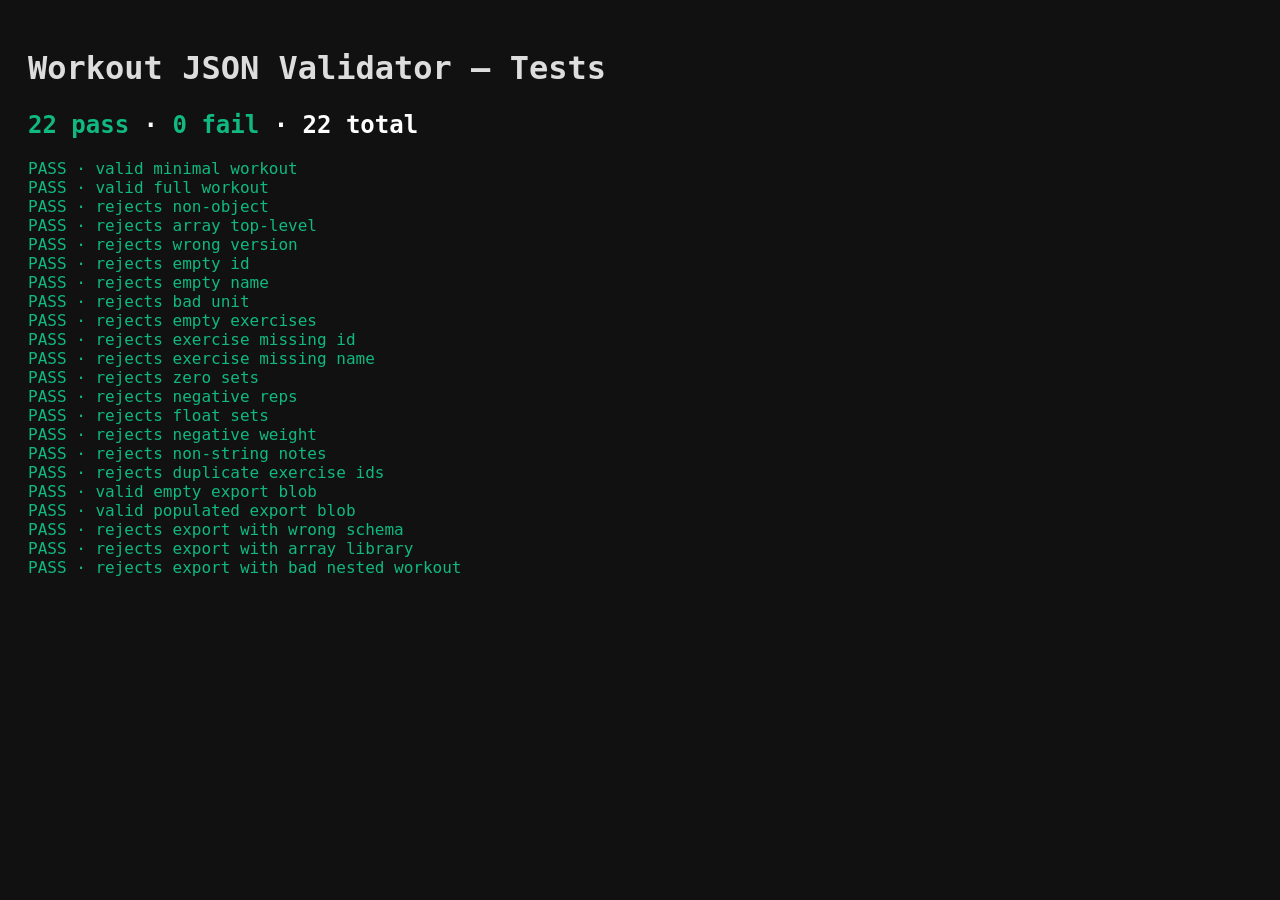
==== tests/validate.test.html @ 61c0ece4 "Implement workout PWA (v1.0.0) Vanilla HTML/CSS/JS PWA, no build step. Six screens: home, workout-de" ====
<!DOCTYPE html>
<html lang="en">
<head>
  <meta charset="UTF-8">
  <title>Validate tests</title>
  <style>
    body { font-family: ui-monospace, monospace; background: #111; color: #ddd; padding: 20px; }
    .pass { color: #10b981; }
    .fail { color: #ef4444; }
    pre { background: #1a1a1a; padding: 8px 12px; border-radius: 6px; overflow-x: auto; font-size: 12px; }
    h2 { color: #fff; margin-top: 24px; }
    summary { cursor: pointer; }
  </style>
</head>
<body>
  <h1>Workout JSON Validator — Tests</h1>
  <div id="summary"></div>
  <div id="results"></div>

  <script src="../app.js"></script>
  <script>
    const v = window.__workout.validateWorkout;
    const e = window.__workout.validateExportBlob;

    const cases = [
      // ───── workout: valid ─────
      ['valid minimal workout', () => v({
        version: 1, id: 'a', name: 'A',
        exercises: [{ id: 'x', name: 'X', sets: 3, reps: 10 }],
      }).length === 0],
      ['valid full workout', () => v({
        version: 1, id: 'a', name: 'A', unit: 'kg',
        exercises: [
          { id: 'x', name: 'X', sets: 3, reps: 10, weight: 100, rest: 60, notes: 'foo' },
          { id: 'y', name: 'Y', sets: 2, reps: 8 },
        ],
      }).length === 0],

      // ───── workout: invalid top-level ─────
      ['rejects non-object', () => v(null).length > 0],
      ['rejects array top-level', () => v([]).length > 0],
      ['rejects wrong version', () => v({ version: 2, id: 'a', name: 'A', exercises: [{ id:'x', name:'X', sets:1, reps:1 }] }).length > 0],
      ['rejects empty id', () => v({ version: 1, id: '', name: 'A', exercises: [{ id:'x', name:'X', sets:1, reps:1 }] }).length > 0],
      ['rejects empty name', () => v({ version: 1, id: 'a', name: '', exercises: [{ id:'x', name:'X', sets:1, reps:1 }] }).length > 0],
      ['rejects bad unit', () => v({ version: 1, id: 'a', name: 'A', unit: 'oz', exercises: [{ id:'x', name:'X', sets:1, reps:1 }] }).length > 0],
      ['rejects empty exercises', () => v({ version: 1, id: 'a', name: 'A', exercises: [] }).length > 0],

      // ───── workout: invalid exercise ─────
      ['rejects exercise missing id', () => v({ version: 1, id: 'a', name: 'A', exercises: [{ name:'X', sets:1, reps:1 }] }).length > 0],
      ['rejects exercise missing name', () => v({ version: 1, id: 'a', name: 'A', exercises: [{ id:'x', sets:1, reps:1 }] }).length > 0],
      ['rejects zero sets', () => v({ version: 1, id: 'a', name: 'A', exercises: [{ id:'x', name:'X', sets:0, reps:1 }] }).length > 0],
      ['rejects negative reps', () => v({ version: 1, id: 'a', name: 'A', exercises: [{ id:'x', name:'X', sets:1, reps:-1 }] }).length > 0],
      ['rejects float sets', () => v({ version: 1, id: 'a', name: 'A', exercises: [{ id:'x', name:'X', sets:1.5, reps:1 }] }).length > 0],
      ['rejects negative weight', () => v({ version: 1, id: 'a', name: 'A', exercises: [{ id:'x', name:'X', sets:1, reps:1, weight:-1 }] }).length > 0],
      ['rejects non-string notes', () => v({ version: 1, id: 'a', name: 'A', exercises: [{ id:'x', name:'X', sets:1, reps:1, notes: 123 }] }).length > 0],
      ['rejects duplicate exercise ids', () => v({ version: 1, id: 'a', name: 'A', exercises: [
        { id:'x', name:'X', sets:1, reps:1 },
        { id:'x', name:'Y', sets:1, reps:1 },
      ] }).length > 0],

      // ───── export blob ─────
      ['valid empty export blob', () => e({ schema: 1, exportedAt: 0, library: {}, history: [] }).length === 0],
      ['valid populated export blob', () => e({
        schema: 1, exportedAt: 0,
        library: { 'a': { version: 1, id: 'a', name: 'A', exercises: [{ id:'x', name:'X', sets:1, reps:1 }] } },
        history: [{ workoutId: 'a', workoutName: 'A', startedAt: 1, finishedAt: 2, setsLog: [] }],
      }).length === 0],
      ['rejects export with wrong schema', () => e({ schema: 2, exportedAt: 0, library: {}, history: [] }).length > 0],
      ['rejects export with array library', () => e({ schema: 1, library: [], history: [] }).length > 0],
      ['rejects export with bad nested workout', () => e({
        schema: 1, library: { 'a': { version: 1, id: 'a', name: 'A', exercises: [] } }, history: [],
      }).length > 0],
    ];

    let pass = 0, fail = 0;
    const results = document.getElementById('results');
    cases.forEach(([label, fn]) => {
      let ok = false; let err = null;
      try { ok = !!fn(); } catch (e) { err = e; }
      if (ok) { pass++; results.insertAdjacentHTML('beforeend', `<div class="pass">PASS · ${label}</div>`); }
      else {
        fail++;
        results.insertAdjacentHTML('beforeend', `<div class="fail">FAIL · ${label}${err ? ' · ' + err.message : ''}</div>`);
      }
    });
    document.getElementById('summary').innerHTML =
      `<h2><span class="pass">${pass} pass</span> · <span class="${fail ? 'fail' : 'pass'}">${fail} fail</span> · ${cases.length} total</h2>`;
  </script>
</body>
</html>
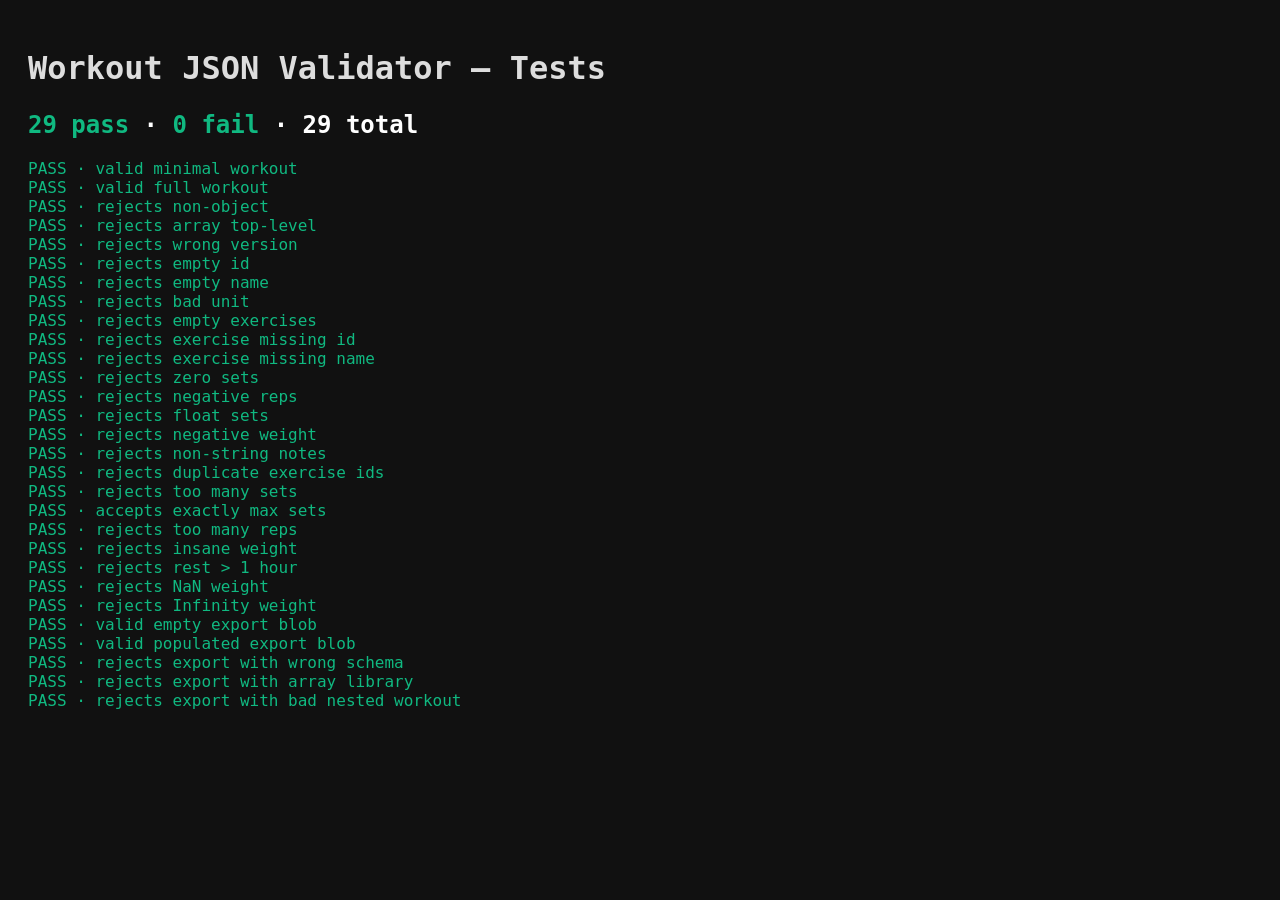
==== commit 5d8541f6: "Post-review fixes (v1.1.0) Critical correctness: - Hold-to-confirm guards against re-entrant fires a" ====
--- a/tests/validate.test.html
+++ b/tests/validate.test.html
@@ -17,7 +17,7 @@
   <div id="summary"></div>
   <div id="results"></div>
 
-  <script src="../app.js"></script>
+  <script>document.write('<script src="../app.js?t=' + Date.now() + '"><\/script>');</script>
   <script>
     const v = window.__workout.validateWorkout;
     const e = window.__workout.validateExportBlob;
@@ -58,6 +58,15 @@
         { id:'x', name:'Y', sets:1, reps:1 },
       ] }).length > 0],
 
+      // ───── workout: bounds ─────
+      ['rejects too many sets', () => v({ version: 1, id: 'a', name: 'A', exercises: [{ id:'x', name:'X', sets:51, reps:1 }] }).length > 0],
+      ['accepts exactly max sets', () => v({ version: 1, id: 'a', name: 'A', exercises: [{ id:'x', name:'X', sets:50, reps:1 }] }).length === 0],
+      ['rejects too many reps', () => v({ version: 1, id: 'a', name: 'A', exercises: [{ id:'x', name:'X', sets:1, reps:1001 }] }).length > 0],
+      ['rejects insane weight', () => v({ version: 1, id: 'a', name: 'A', exercises: [{ id:'x', name:'X', sets:1, reps:1, weight: 100000 }] }).length > 0],
+      ['rejects rest > 1 hour', () => v({ version: 1, id: 'a', name: 'A', exercises: [{ id:'x', name:'X', sets:1, reps:1, rest: 3601 }] }).length > 0],
+      ['rejects NaN weight', () => v({ version: 1, id: 'a', name: 'A', exercises: [{ id:'x', name:'X', sets:1, reps:1, weight: NaN }] }).length > 0],
+      ['rejects Infinity weight', () => v({ version: 1, id: 'a', name: 'A', exercises: [{ id:'x', name:'X', sets:1, reps:1, weight: Infinity }] }).length > 0],
+
       // ───── export blob ─────
       ['valid empty export blob', () => e({ schema: 1, exportedAt: 0, library: {}, history: [] }).length === 0],
       ['valid populated export blob', () => e({
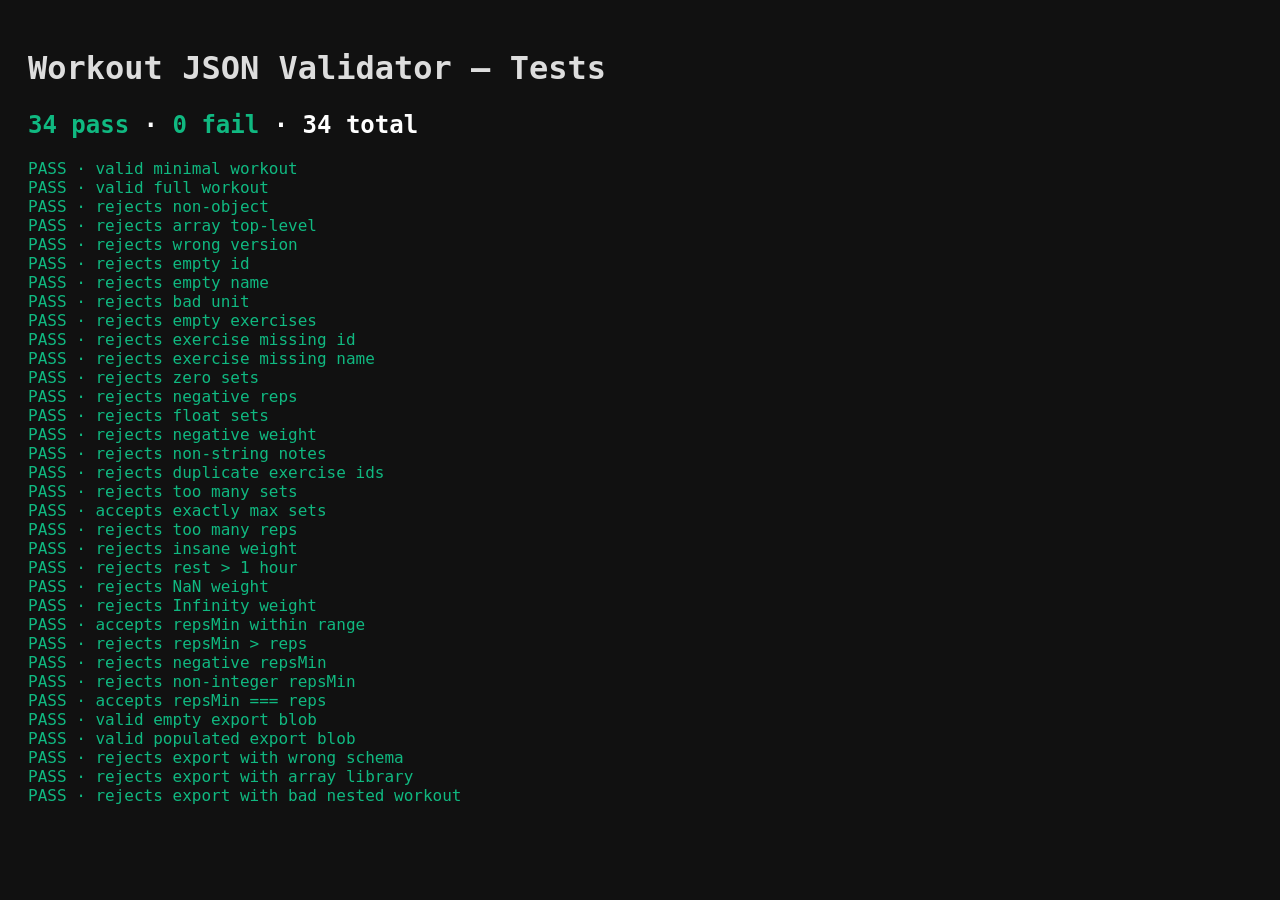
==== commit 74c4bef8: "Rep range support via optional repsMin (v1.3.0) - Schema: new optional integer `repsMin` per exercis" ====
--- a/tests/validate.test.html
+++ b/tests/validate.test.html
@@ -67,6 +67,13 @@
       ['rejects NaN weight', () => v({ version: 1, id: 'a', name: 'A', exercises: [{ id:'x', name:'X', sets:1, reps:1, weight: NaN }] }).length > 0],
       ['rejects Infinity weight', () => v({ version: 1, id: 'a', name: 'A', exercises: [{ id:'x', name:'X', sets:1, reps:1, weight: Infinity }] }).length > 0],
 
+      // ───── repsMin (rep ranges) ─────
+      ['accepts repsMin within range', () => v({ version: 1, id: 'a', name: 'A', exercises: [{ id:'x', name:'X', sets:1, reps:8, repsMin:6 }] }).length === 0],
+      ['rejects repsMin > reps', () => v({ version: 1, id: 'a', name: 'A', exercises: [{ id:'x', name:'X', sets:1, reps:6, repsMin:8 }] }).length > 0],
+      ['rejects negative repsMin', () => v({ version: 1, id: 'a', name: 'A', exercises: [{ id:'x', name:'X', sets:1, reps:8, repsMin:-1 }] }).length > 0],
+      ['rejects non-integer repsMin', () => v({ version: 1, id: 'a', name: 'A', exercises: [{ id:'x', name:'X', sets:1, reps:8, repsMin:6.5 }] }).length > 0],
+      ['accepts repsMin === reps', () => v({ version: 1, id: 'a', name: 'A', exercises: [{ id:'x', name:'X', sets:1, reps:8, repsMin:8 }] }).length === 0],
+
       // ───── export blob ─────
       ['valid empty export blob', () => e({ schema: 1, exportedAt: 0, library: {}, history: [] }).length === 0],
       ['valid populated export blob', () => e({
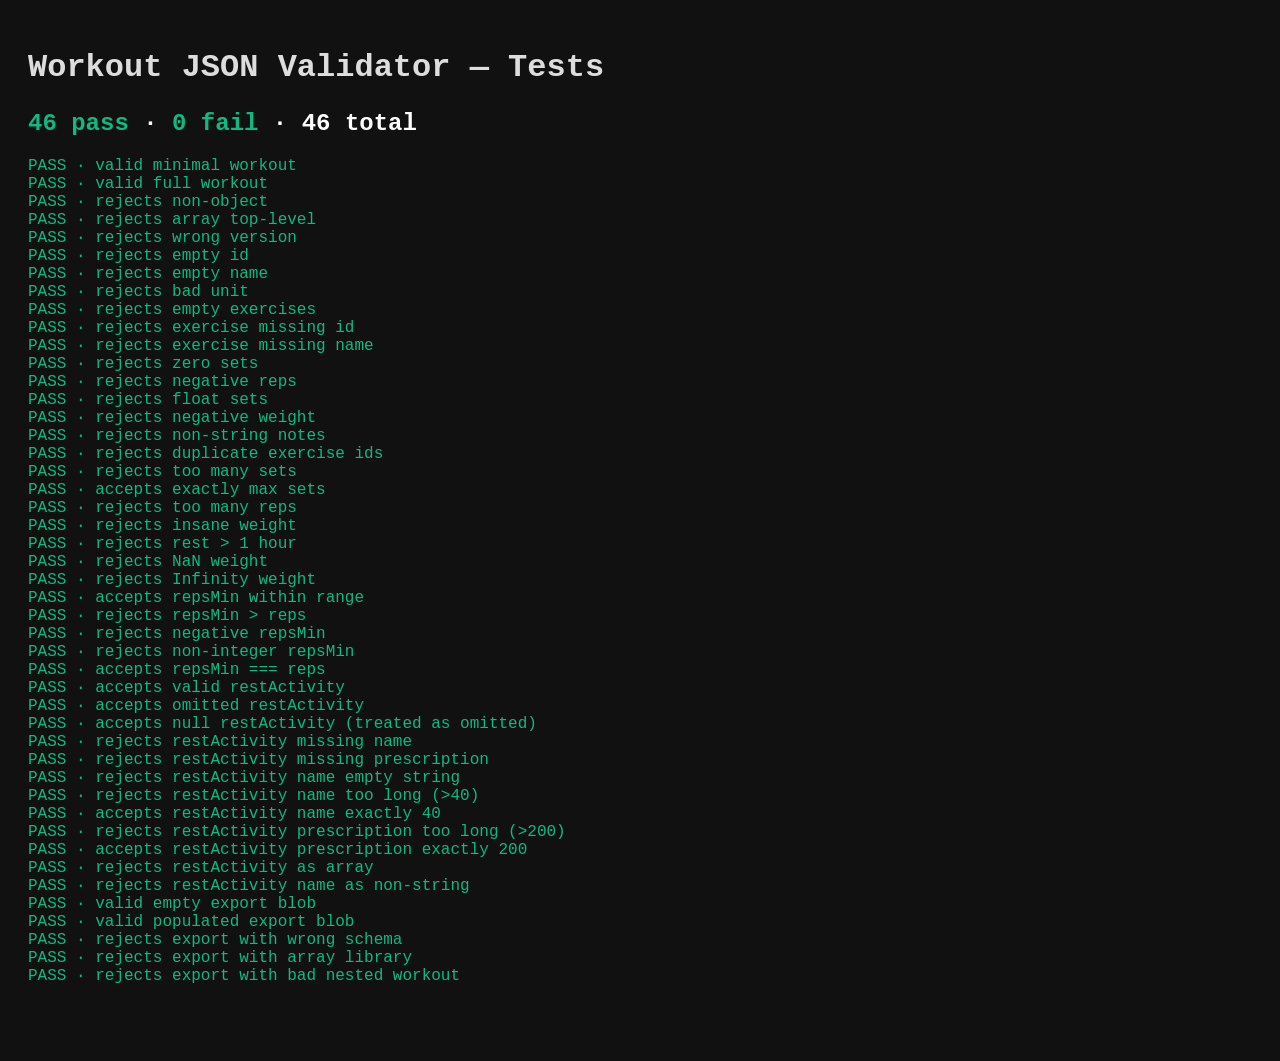
==== commit 28eb4b55: "pushing for claudia" ====
--- a/tests/validate.test.html
+++ b/tests/validate.test.html
@@ -74,6 +74,20 @@
       ['rejects non-integer repsMin', () => v({ version: 1, id: 'a', name: 'A', exercises: [{ id:'x', name:'X', sets:1, reps:8, repsMin:6.5 }] }).length > 0],
       ['accepts repsMin === reps', () => v({ version: 1, id: 'a', name: 'A', exercises: [{ id:'x', name:'X', sets:1, reps:8, repsMin:8 }] }).length === 0],
 
+      // ───── restActivity (prehab during rest) ─────
+      ['accepts valid restActivity', () => v({ version: 1, id: 'a', name: 'A', exercises: [{ id:'x', name:'X', sets:1, reps:1, restActivity: { name: 'Toe yoga', prescription: '30s each foot' } }] }).length === 0],
+      ['accepts omitted restActivity', () => v({ version: 1, id: 'a', name: 'A', exercises: [{ id:'x', name:'X', sets:1, reps:1 }] }).length === 0],
+      ['accepts null restActivity (treated as omitted)', () => v({ version: 1, id: 'a', name: 'A', exercises: [{ id:'x', name:'X', sets:1, reps:1, restActivity: null }] }).length === 0],
+      ['rejects restActivity missing name', () => v({ version: 1, id: 'a', name: 'A', exercises: [{ id:'x', name:'X', sets:1, reps:1, restActivity: { prescription: 'x' } }] }).length > 0],
+      ['rejects restActivity missing prescription', () => v({ version: 1, id: 'a', name: 'A', exercises: [{ id:'x', name:'X', sets:1, reps:1, restActivity: { name: 'x' } }] }).length > 0],
+      ['rejects restActivity name empty string', () => v({ version: 1, id: 'a', name: 'A', exercises: [{ id:'x', name:'X', sets:1, reps:1, restActivity: { name: '', prescription: 'x' } }] }).length > 0],
+      ['rejects restActivity name too long (>40)', () => v({ version: 1, id: 'a', name: 'A', exercises: [{ id:'x', name:'X', sets:1, reps:1, restActivity: { name: 'a'.repeat(41), prescription: 'x' } }] }).length > 0],
+      ['accepts restActivity name exactly 40', () => v({ version: 1, id: 'a', name: 'A', exercises: [{ id:'x', name:'X', sets:1, reps:1, restActivity: { name: 'a'.repeat(40), prescription: 'x' } }] }).length === 0],
+      ['rejects restActivity prescription too long (>200)', () => v({ version: 1, id: 'a', name: 'A', exercises: [{ id:'x', name:'X', sets:1, reps:1, restActivity: { name: 'x', prescription: 'a'.repeat(201) } }] }).length > 0],
+      ['accepts restActivity prescription exactly 200', () => v({ version: 1, id: 'a', name: 'A', exercises: [{ id:'x', name:'X', sets:1, reps:1, restActivity: { name: 'x', prescription: 'a'.repeat(200) } }] }).length === 0],
+      ['rejects restActivity as array', () => v({ version: 1, id: 'a', name: 'A', exercises: [{ id:'x', name:'X', sets:1, reps:1, restActivity: [] }] }).length > 0],
+      ['rejects restActivity name as non-string', () => v({ version: 1, id: 'a', name: 'A', exercises: [{ id:'x', name:'X', sets:1, reps:1, restActivity: { name: 123, prescription: 'x' } }] }).length > 0],
+
       // ───── export blob ─────
       ['valid empty export blob', () => e({ schema: 1, exportedAt: 0, library: {}, history: [] }).length === 0],
       ['valid populated export blob', () => e({
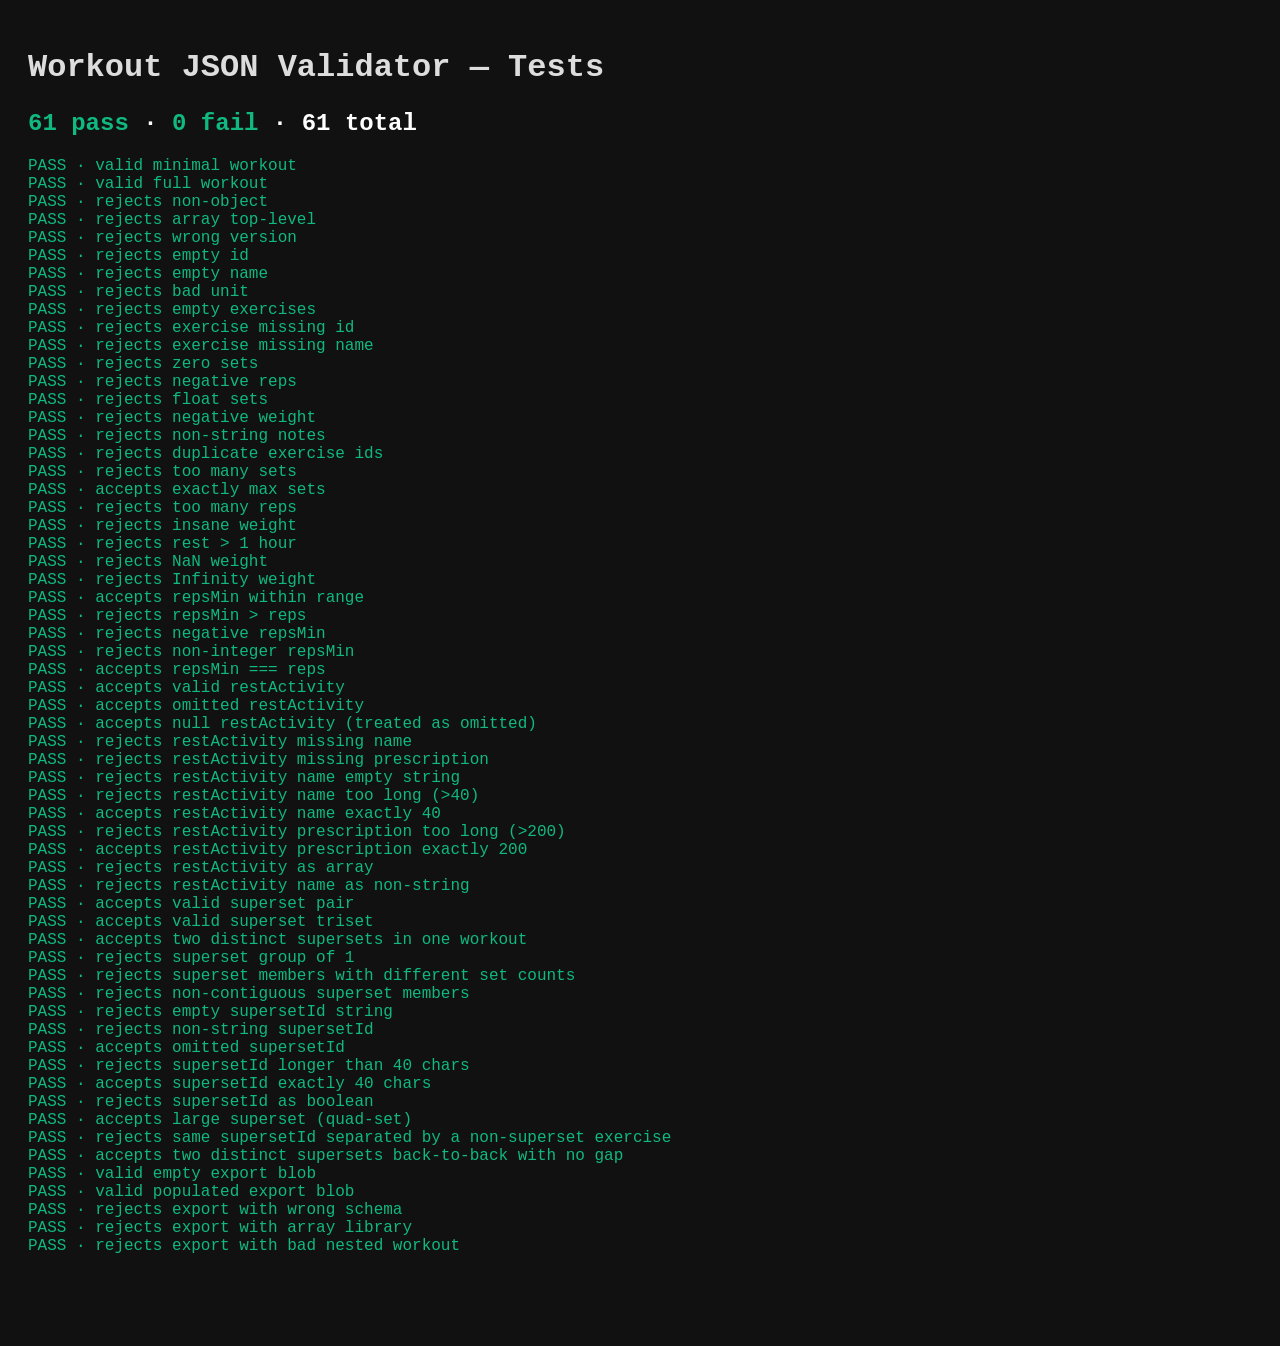
==== commit 1b1829b4: "Supersets, restActivity, bundled default workouts (v1.6.0) - restActivity: optional prehab/mobility " ====
--- a/tests/validate.test.html
+++ b/tests/validate.test.html
@@ -88,6 +88,77 @@
       ['rejects restActivity as array', () => v({ version: 1, id: 'a', name: 'A', exercises: [{ id:'x', name:'X', sets:1, reps:1, restActivity: [] }] }).length > 0],
       ['rejects restActivity name as non-string', () => v({ version: 1, id: 'a', name: 'A', exercises: [{ id:'x', name:'X', sets:1, reps:1, restActivity: { name: 123, prescription: 'x' } }] }).length > 0],
 
+      // ───── supersetId (group two or more exercises) ─────
+      ['accepts valid superset pair', () => v({ version: 1, id: 'a', name: 'A', exercises: [
+        { id:'x', name:'X', sets:4, reps:10, supersetId:'ss1' },
+        { id:'y', name:'Y', sets:4, reps:15, supersetId:'ss1' },
+      ] }).length === 0],
+      ['accepts valid superset triset', () => v({ version: 1, id: 'a', name: 'A', exercises: [
+        { id:'x', name:'X', sets:3, reps:10, supersetId:'tri' },
+        { id:'y', name:'Y', sets:3, reps:10, supersetId:'tri' },
+        { id:'z', name:'Z', sets:3, reps:10, supersetId:'tri' },
+      ] }).length === 0],
+      ['accepts two distinct supersets in one workout', () => v({ version: 1, id: 'a', name: 'A', exercises: [
+        { id:'x', name:'X', sets:3, reps:5, supersetId:'ss1' },
+        { id:'y', name:'Y', sets:3, reps:5, supersetId:'ss1' },
+        { id:'z', name:'Z', sets:3, reps:8 },
+        { id:'p', name:'P', sets:2, reps:12, supersetId:'ss2' },
+        { id:'q', name:'Q', sets:2, reps:12, supersetId:'ss2' },
+      ] }).length === 0],
+      ['rejects superset group of 1', () => v({ version: 1, id: 'a', name: 'A', exercises: [
+        { id:'x', name:'X', sets:1, reps:1, supersetId:'ss1' },
+        { id:'y', name:'Y', sets:1, reps:1 },
+      ] }).length > 0],
+      ['rejects superset members with different set counts', () => v({ version: 1, id: 'a', name: 'A', exercises: [
+        { id:'x', name:'X', sets:4, reps:10, supersetId:'ss1' },
+        { id:'y', name:'Y', sets:3, reps:15, supersetId:'ss1' },
+      ] }).length > 0],
+      ['rejects non-contiguous superset members', () => v({ version: 1, id: 'a', name: 'A', exercises: [
+        { id:'x', name:'X', sets:3, reps:10, supersetId:'ss1' },
+        { id:'z', name:'Z', sets:3, reps:5 },
+        { id:'y', name:'Y', sets:3, reps:10, supersetId:'ss1' },
+      ] }).length > 0],
+      ['rejects empty supersetId string', () => v({ version: 1, id: 'a', name: 'A', exercises: [
+        { id:'x', name:'X', sets:1, reps:1, supersetId:'' },
+        { id:'y', name:'Y', sets:1, reps:1, supersetId:'' },
+      ] }).length > 0],
+      ['rejects non-string supersetId', () => v({ version: 1, id: 'a', name: 'A', exercises: [
+        { id:'x', name:'X', sets:1, reps:1, supersetId:1 },
+        { id:'y', name:'Y', sets:1, reps:1, supersetId:1 },
+      ] }).length > 0],
+      ['accepts omitted supersetId', () => v({ version: 1, id: 'a', name: 'A', exercises: [{ id:'x', name:'X', sets:1, reps:1 }] }).length === 0],
+      ['rejects supersetId longer than 40 chars', () => v({ version: 1, id: 'a', name: 'A', exercises: [
+        { id:'x', name:'X', sets:1, reps:1, supersetId:'g'.repeat(41) },
+        { id:'y', name:'Y', sets:1, reps:1, supersetId:'g'.repeat(41) },
+      ] }).length > 0],
+      ['accepts supersetId exactly 40 chars', () => v({ version: 1, id: 'a', name: 'A', exercises: [
+        { id:'x', name:'X', sets:1, reps:1, supersetId:'g'.repeat(40) },
+        { id:'y', name:'Y', sets:1, reps:1, supersetId:'g'.repeat(40) },
+      ] }).length === 0],
+      ['rejects supersetId as boolean', () => v({ version: 1, id: 'a', name: 'A', exercises: [
+        { id:'x', name:'X', sets:1, reps:1, supersetId:true },
+        { id:'y', name:'Y', sets:1, reps:1, supersetId:true },
+      ] }).length > 0],
+      ['accepts large superset (quad-set)', () => v({ version: 1, id: 'a', name: 'A', exercises: [
+        { id:'a1', name:'A1', sets:3, reps:10, supersetId:'quad' },
+        { id:'a2', name:'A2', sets:3, reps:10, supersetId:'quad' },
+        { id:'a3', name:'A3', sets:3, reps:10, supersetId:'quad' },
+        { id:'a4', name:'A4', sets:3, reps:10, supersetId:'quad' },
+      ] }).length === 0],
+      ['rejects same supersetId separated by a non-superset exercise', () => v({ version: 1, id: 'a', name: 'A', exercises: [
+        { id:'x', name:'X', sets:2, reps:10, supersetId:'ss1' },
+        { id:'y', name:'Y', sets:2, reps:10, supersetId:'ss1' },
+        { id:'gap', name:'GAP', sets:2, reps:10 },
+        { id:'z', name:'Z', sets:2, reps:10, supersetId:'ss1' },
+        { id:'w', name:'W', sets:2, reps:10, supersetId:'ss1' },
+      ] }).length > 0],
+      ['accepts two distinct supersets back-to-back with no gap', () => v({ version: 1, id: 'a', name: 'A', exercises: [
+        { id:'x', name:'X', sets:3, reps:10, supersetId:'ssA' },
+        { id:'y', name:'Y', sets:3, reps:10, supersetId:'ssA' },
+        { id:'p', name:'P', sets:2, reps:12, supersetId:'ssB' },
+        { id:'q', name:'Q', sets:2, reps:12, supersetId:'ssB' },
+      ] }).length === 0],
+
       // ───── export blob ─────
       ['valid empty export blob', () => e({ schema: 1, exportedAt: 0, library: {}, history: [] }).length === 0],
       ['valid populated export blob', () => e({
